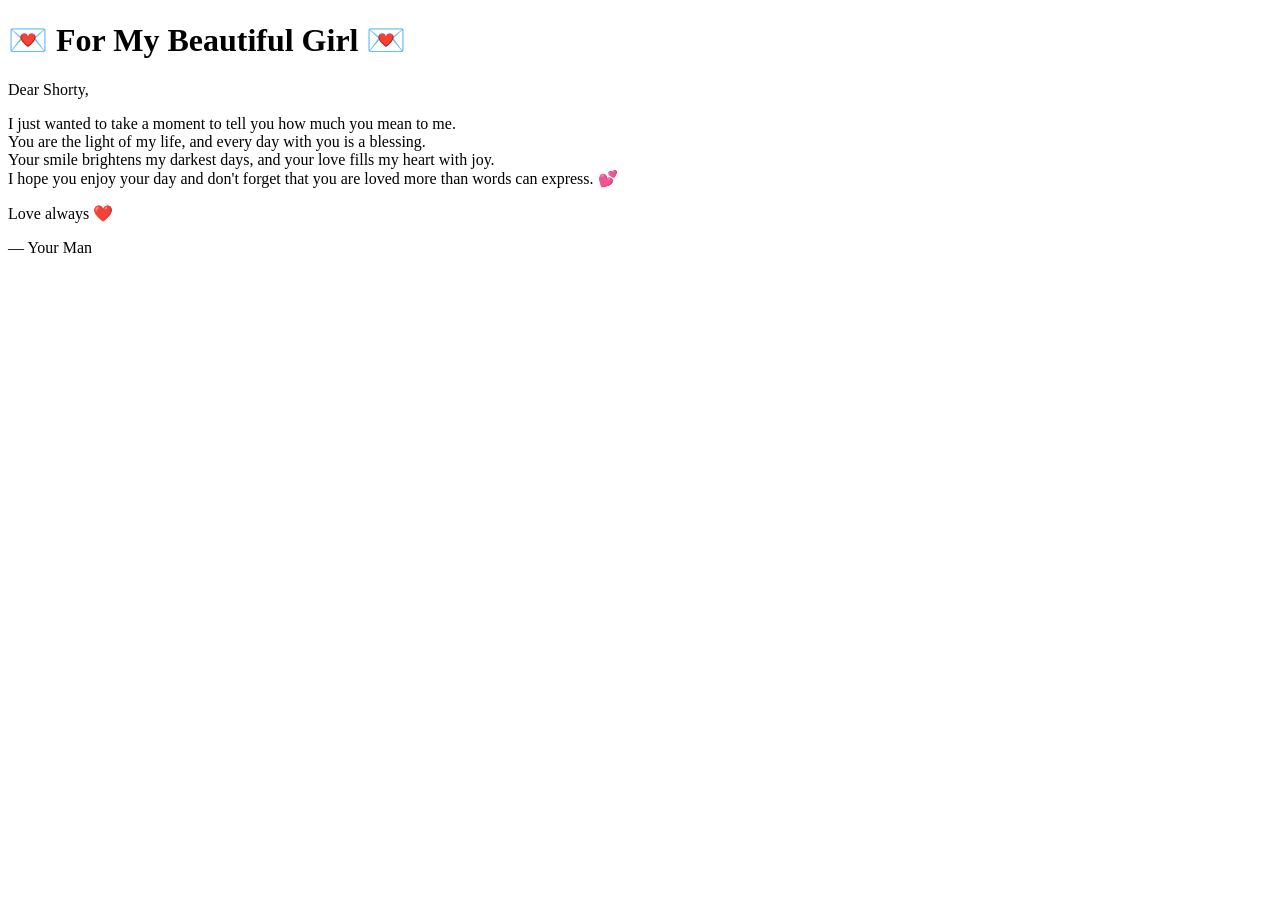
==== letter.html @ fc733c93 "Add files via upload" ====
<!DOCTYPE html>
<html lang="en">
<head>
    <meta charset="UTF-8">
    <meta name="viewport" content="width=device-width, initial-scale=1.0">
    <title>For You ❤️</title>
    <link rel="stylesheet" href="style.css">
</head>
<body>

    <div class="letter-container">
        <h1>💌 For My Beautiful Girl 💌</h1>

        <div class="letter">
            <p>
                Dear Shorty,
            </p>

            <p>
                I just wanted to take a moment to tell you how much you mean to me.<br>
                You are the light of my life, and every day with you is a blessing.<br>
                Your smile brightens my darkest days, and your love fills my heart with joy.<br>
                I hope you enjoy your day and don't forget that you are loved more than words can express. 💕
            </p>

            <p>
                Love always ❤️
            </p>

            <p>
                — Your Man
            </p>
        </div>
    </div>

</body>
</html>
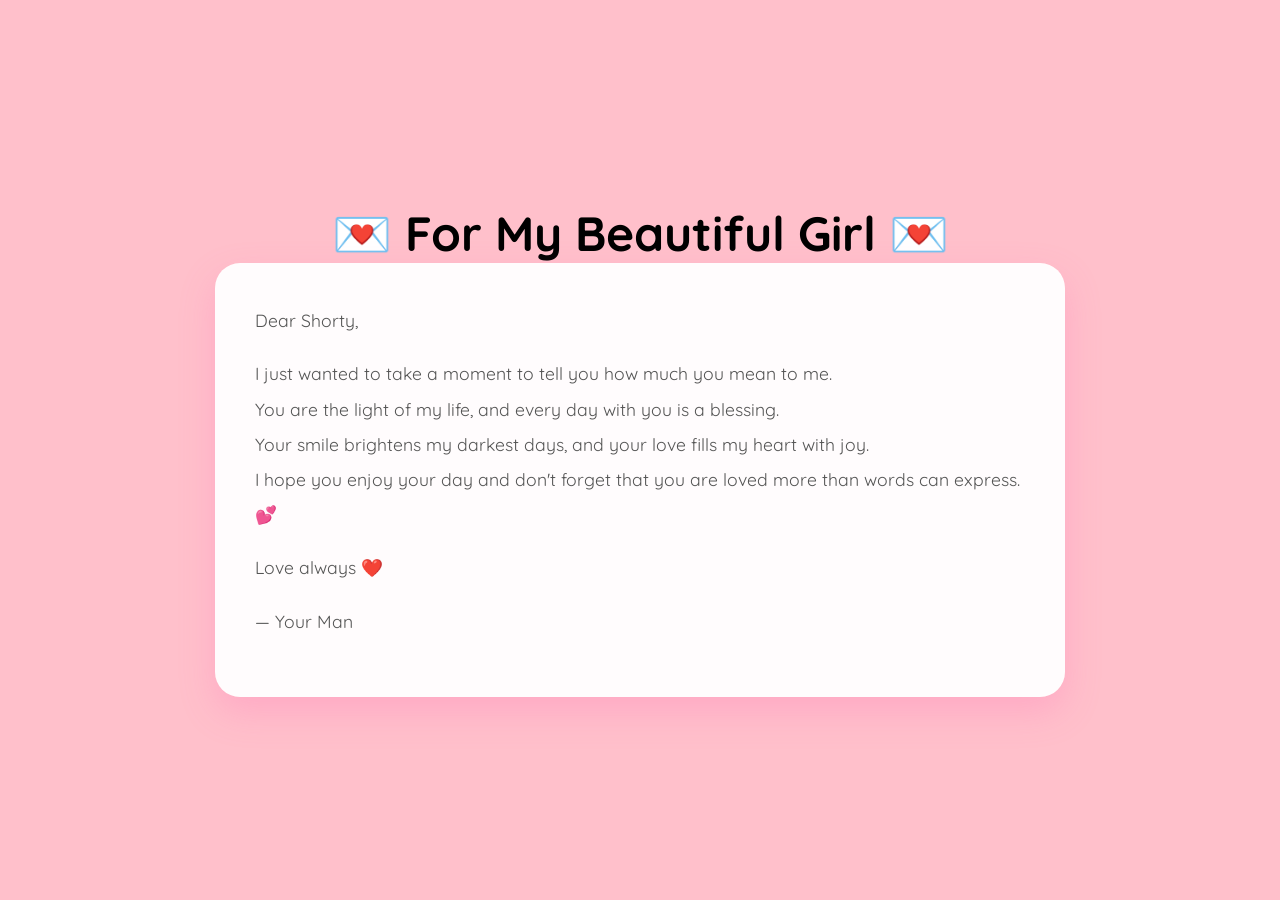
==== commit e114e1f1: "Add files via upload" ====
--- a/letter.html
+++ b/letter.html
@@ -4,7 +4,7 @@
     <meta charset="UTF-8">
     <meta name="viewport" content="width=device-width, initial-scale=1.0">
     <title>For You ❤️</title>
-    <link rel="stylesheet" href="style.css">
+<link rel="stylesheet" href="styles.css">
 </head>
 <body>
 
--- a/styles.css
+++ b/styles.css
@@ -0,0 +1,213 @@
+@import url('https://fonts.googleapis.com/css2?family=Pacifico&family=Quicksand:wght@400;500;700&display=swap');
+
+*{
+    margin:0;
+    padding:0;
+    box-sizing:border-box;
+}
+
+body{
+    margin: 0;
+    min-height: 100vh;
+
+    display: flex;
+    justify-content: center;
+    align-items: center;
+    text-align: center;
+
+    background-color: #ffc0cb; /* Pink */
+
+    font-family: 'Quicksand', sans-serif;
+    overflow: hidden;
+}
+
+/* Main Content */
+
+.container{
+    z-index:2;
+    padding:20px;
+}
+
+/* Ensure hero styles apply only on the landing page */
+.hero h1{
+
+    font-family:'Pacifico',cursive;
+    font-size:5rem;
+    color:white;
+    text-shadow:
+        0 0 10px rgba(255,255,255,0.8),
+        0 0 20px rgba(255,105,180,0.5);
+
+    margin-bottom:20px;
+}
+
+.hero .subtitle{
+    font-size:1.3rem;
+    color:white;
+    margin-bottom:40px;
+    font-weight:600;
+}
+
+
+/* Button */
+
+.hero button{
+    padding:18px 45px;
+    border:none;
+    border-radius:50px;
+
+    background:white;
+    color:#ff4f81;
+
+    font-size:1.2rem;
+    font-weight:700;
+
+    cursor:pointer;
+
+    box-shadow:
+        0 8px 25px rgba(255,105,180,0.4);
+
+    transition:all .3s ease;
+}
+
+.hero button:hover{
+    transform:translateY(-6px) scale(1.08);
+}
+
+.hero button:active{
+    transform:scale(.98);
+}
+
+.hero button:focus-visible{
+
+    outline: 3px solid rgba(255,255,255,0.85);
+    outline-offset: 4px;
+}
+
+
+/* Floating Hearts */
+
+.hearts{
+    position:absolute;
+    inset:0;
+    pointer-events:none;
+}
+
+.hearts span{
+    position:absolute;
+    font-size:2.5rem;
+    animation:float 5s ease-in-out infinite;
+    opacity:.9;
+    will-change: transform;
+}
+
+
+.hearts span:nth-child(1){
+    top:8%;
+    left:10%;
+}
+
+.hearts span:nth-child(2){
+    top:15%;
+    right:12%;
+}
+
+.hearts span:nth-child(3){
+    bottom:15%;
+    left:15%;
+}
+
+.hearts span:nth-child(4){
+    bottom:12%;
+    right:10%;
+}
+
+.hearts span:nth-child(5){
+    top:45%;
+    left:5%;
+}
+
+.hearts span:nth-child(6){
+    top:10%;
+    left:50%;
+}
+
+.hearts span:nth-child(7){
+    top:55%;
+    right:8%;
+}
+
+.hearts span:nth-child(8){
+    bottom:30%;
+    left:80%;
+}
+
+@keyframes float{
+    0%,100%{
+        transform:translateY(0);
+    }
+
+    50%{
+        transform:translateY(-20px);
+    }
+}
+
+/* Letter Page */
+
+.letter-container{
+    width:90%;
+    max-width:850px;
+    display:flex;
+    flex-direction:column;
+    align-items:center;
+}
+
+.letter-container h1{
+    font-size:3rem;
+}
+
+.letter{
+    width:100%;
+    background:rgba(255,255,255,0.95);
+
+    padding:40px;
+
+    border-radius:25px;
+
+    box-shadow:
+        0 15px 35px rgba(255,105,180,.25);
+
+    line-height:2;
+    color:#555;
+
+    text-align:left;
+
+    backdrop-filter:blur(5px);
+}
+
+.letter p{
+    margin-bottom:18px;
+    font-size:1.1rem;
+}
+
+/* Mobile */
+
+@media(max-width:768px){
+
+    .hero h1{
+        font-size:3rem;
+    }
+
+    .hero .subtitle{
+        font-size:1rem;
+    }
+
+    .hero button{
+        padding:15px 35px;
+    }
+
+    .letter{
+        padding:25px;
+    }
+}
+
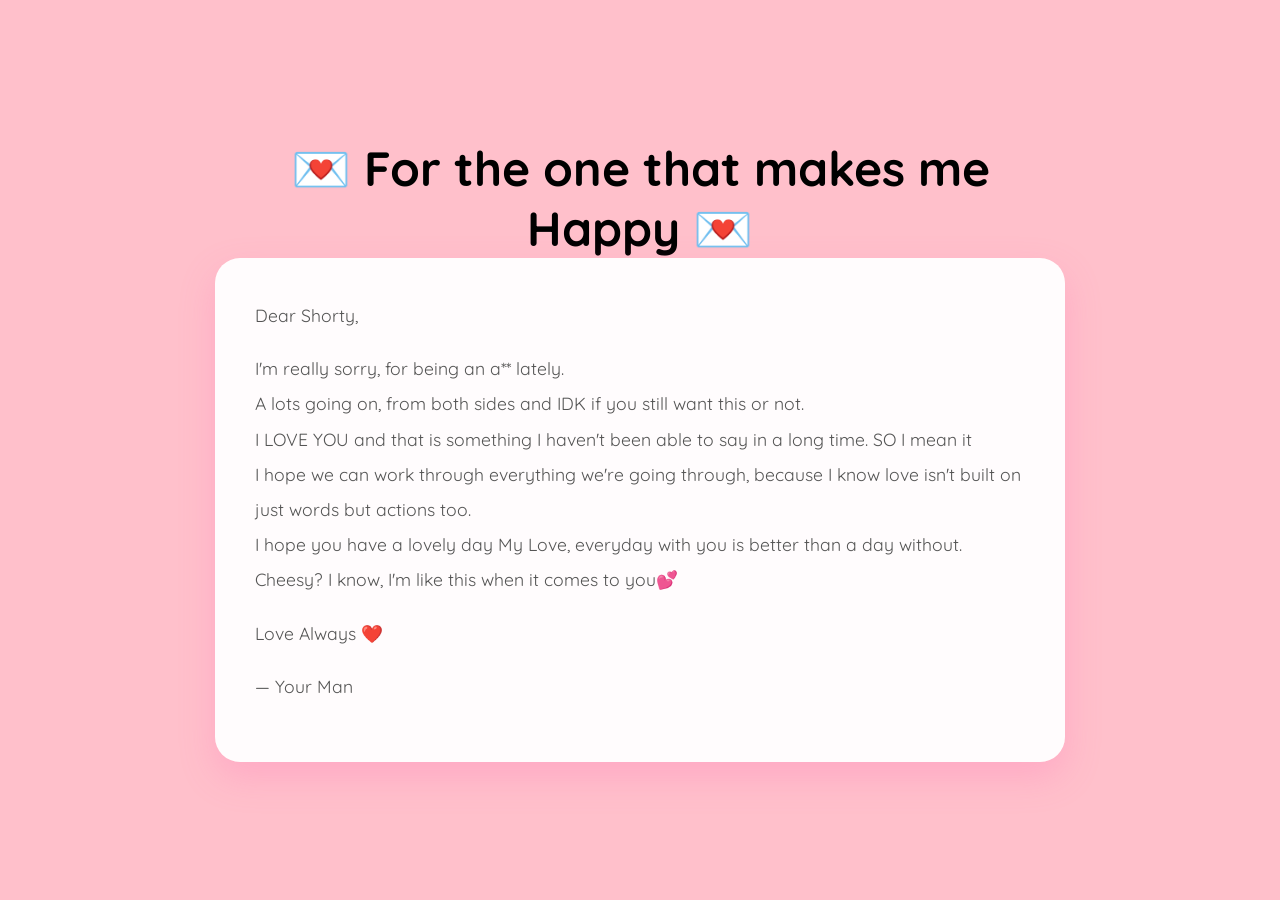
==== commit c42bd968: "Add files via upload" ====
--- a/letter.html
+++ b/letter.html
@@ -9,7 +9,7 @@
 <body>
 
     <div class="letter-container">
-        <h1>💌 For My Beautiful Girl 💌</h1>
+        <h1>💌 For the one that makes me Happy 💌</h1>
 
         <div class="letter">
             <p>
@@ -17,14 +17,15 @@
             </p>
 
             <p>
-                I just wanted to take a moment to tell you how much you mean to me.<br>
-                You are the light of my life, and every day with you is a blessing.<br>
-                Your smile brightens my darkest days, and your love fills my heart with joy.<br>
-                I hope you enjoy your day and don't forget that you are loved more than words can express. 💕
+                I'm really sorry, for being an a** lately.<br>
+                A lots going on, from both sides and IDK if you still want this or not.<br>
+                I LOVE YOU and that is something I haven't been able to say in a long time. SO I mean it<br>
+                I hope we can work through everything we're going through, because I know love isn't built on just words but actions too.<br> 
+                I hope you have a lovely day My Love, everyday with you is better than a day without. Cheesy? I know, I'm like this when it comes to you💕
             </p>
 
             <p>
-                Love always ❤️
+                Love Always ❤️
             </p>
 
             <p>
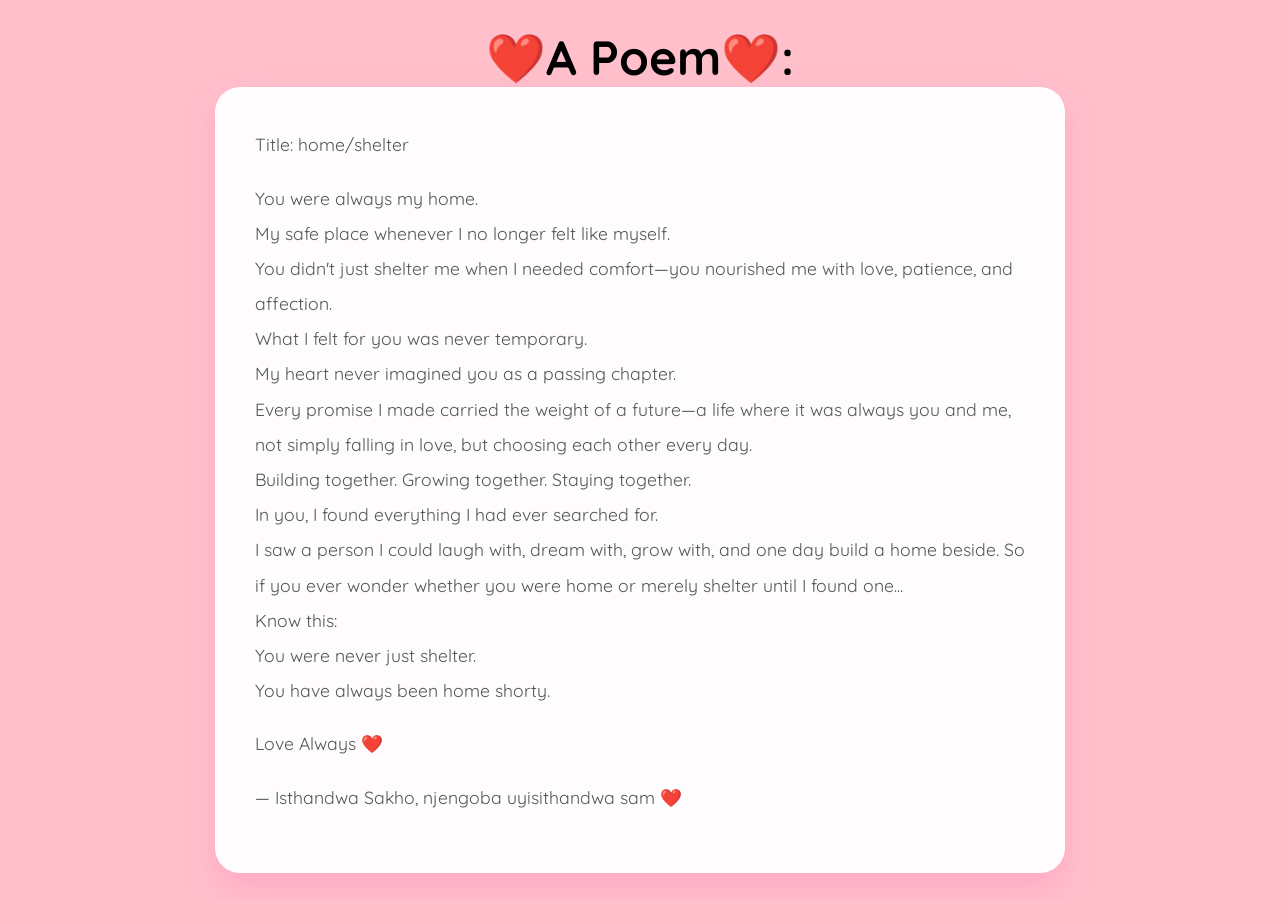
==== commit 0d28ccdf: "Add files via upload" ====
--- a/letter.html
+++ b/letter.html
@@ -9,19 +9,27 @@
 <body>
 
     <div class="letter-container">
-        <h1>💌 For the one that makes me Happy 💌</h1>
+        <h1>❤️A Poem❤️: </h1>
 
         <div class="letter">
             <p>
-                Dear Shorty,
+                Title: home/shelter
             </p>
 
             <p>
-                I'm really sorry, for being an a** lately.<br>
-                A lots going on, from both sides and IDK if you still want this or not.<br>
-                I LOVE YOU and that is something I haven't been able to say in a long time. SO I mean it<br>
-                I hope we can work through everything we're going through, because I know love isn't built on just words but actions too.<br> 
-                I hope you have a lovely day My Love, everyday with you is better than a day without. Cheesy? I know, I'm like this when it comes to you💕
+                You were always my home.<br>
+                My safe place whenever I no longer felt like myself.<br>
+                You didn't just shelter me when I needed comfort—you nourished me with love, patience, and affection.<br>
+                What I felt for you was never temporary.<br>
+                My heart never imagined you as a passing chapter.<br>
+                Every promise I made carried the weight of a future—a life where it was always you and me, not simply falling in love, but choosing each other every day.<br>
+                Building together. Growing together. Staying together.<br>
+                In you, I found everything I had ever searched for.<br>
+                I saw a person I could laugh with, dream with, grow with, and one day build a home beside.
+                So if you ever wonder whether you were home or merely shelter until I found one...<br>
+                Know this:<br>
+                You were never just shelter.<br>
+                You have always been home shorty.
             </p>
 
             <p>
@@ -29,7 +37,7 @@
             </p>
 
             <p>
-                — Your Man
+                — Isthandwa Sakho, njengoba uyisithandwa sam ❤️
             </p>
         </div>
     </div>
--- a/styles.css
+++ b/styles.css
@@ -11,14 +11,19 @@
     min-height: 100vh;
 
     display: flex;
-    justify-content: center;
-    align-items: center;
+
     text-align: center;
 
     background-color: #ffc0cb; /* Pink */
 
     font-family: 'Quicksand', sans-serif;
-    overflow: hidden;
+    overflow-x: hidden;
+    overflow-y: auto;
+}
+
+.container,
+.letter-container{
+    margin:auto;
 }
 
 /* Main Content */
@@ -48,10 +53,22 @@
     font-weight:600;
 }
 
+/* Game entry title */
+.game-title{
+    font-family:'Pacifico',cursive;
+    font-size:3.2rem;
+    color:white;
+    text-shadow:
+        0 0 10px rgba(255,255,255,0.8),
+        0 0 20px rgba(255,105,180,0.5);
+    line-height:1.3;
+    margin-bottom:20px;
+}
+
 
 /* Button */
 
-.hero button{
+.btn-yes{
     padding:18px 45px;
     border:none;
     border-radius:50px;
@@ -70,15 +87,40 @@
     transition:all .3s ease;
 }
 
-.hero button:hover{
+.btn-no{
+    padding:18px 45px;
+    border:none;
+    border-radius:50px;
+
+    background:rgba(255,255,255,.75);
+    color:#888;
+
+    font-size:1.2rem;
+    font-weight:700;
+
+    cursor:pointer;
+
+    box-shadow:
+        0 4px 15px rgba(0,0,0,.1);
+
+    transition:all .3s ease;
+}
+
+.btn-yes:hover{
     transform:translateY(-6px) scale(1.08);
 }
 
-.hero button:active{
+.btn-no:hover{
+    transform:translateY(-3px) scale(1.04);
+}
+
+.btn-yes:active,
+.btn-no:active{
     transform:scale(.98);
 }
 
-.hero button:focus-visible{
+.btn-yes:focus-visible,
+.btn-no:focus-visible{
 
     outline: 3px solid rgba(255,255,255,0.85);
     outline-offset: 4px;
@@ -88,9 +130,10 @@
 /* Floating Hearts */
 
 .hearts{
-    position:absolute;
+    position:fixed;
     inset:0;
     pointer-events:none;
+    z-index:1;
 }
 
 .hearts span{
@@ -198,11 +241,17 @@
         font-size:3rem;
     }
 
+    .game-title{
+        font-size:2.1rem;
+    }
+
     .hero .subtitle{
         font-size:1rem;
     }
 
-    .hero button{
+    .btn-yes,
+    .btn-no,
+    .btn-no-outline{
         padding:15px 35px;
     }
 
@@ -211,3 +260,333 @@
     }
 }
 
+/* ========================================
+   GAME PAGES (index / quiz / result)
+======================================== */
+
+/* Button groups */
+.btn-group{
+    display:flex;
+    gap:20px;
+    justify-content:center;
+    flex-wrap:wrap;
+    align-items:center;
+}
+
+/* Generic answer / outline buttons */
+.btn-answer,
+.btn-no-outline{
+    font-family:'Quicksand', sans-serif;
+    font-size:1.2rem;
+    font-weight:700;
+    border:none;
+    border-radius:50px;
+    cursor:pointer;
+    transition:all .3s ease;
+}
+
+/* Error message */
+.error-msg{
+    margin:25px auto 0;
+    min-height:30px;
+    font-size:1.05rem;
+    font-weight:700;
+    color:#d32f2f;
+    background:rgba(255,255,255,.92);
+    padding:12px 22px;
+    border-radius:50px;
+    display:inline-block;
+    opacity:0;
+    transform:translateY(-8px);
+    transition:all .35s ease;
+    box-shadow:0 6px 20px rgba(211,47,47,.2);
+    max-width:90%;
+}
+
+.error-msg.show{
+    opacity:1;
+    transform:translateY(0);
+}
+
+/* Shake animation */
+.shake{
+    animation:shake .5s ease;
+}
+
+@keyframes shake{
+    0%,100%{transform:translateX(0);}
+    20%{transform:translateX(-12px);}
+    40%{transform:translateX(12px);}
+    60%{transform:translateX(-8px);}
+    80%{transform:translateX(8px);}
+}
+
+/* ---------- QUIZ PAGE ---------- */
+
+.quiz-container{
+    width:90%;
+    max-width:700px;
+    display:flex;
+    flex-direction:column;
+    gap:28px;
+    padding:30px 0;
+}
+
+.progress{
+    width:100%;
+}
+
+.progress span{
+    display:block;
+    margin-bottom:10px;
+    font-weight:700;
+    color:white;
+    font-size:1.1rem;
+    text-shadow:0 2px 8px rgba(255,105,180,.4);
+}
+
+.progress-bar{
+    width:100%;
+    height:12px;
+    background:rgba(255,255,255,.45);
+    border-radius:50px;
+    overflow:hidden;
+}
+
+.progress-fill{
+    height:100%;
+    width:0;
+    background:linear-gradient(90deg,#ff4f81,#ff8fb1);
+    border-radius:50px;
+    transition:width .5s ease;
+}
+
+.quiz-card{
+    background:rgba(255,255,255,.95);
+    padding:40px 30px;
+    border-radius:25px;
+    box-shadow:0 15px 35px rgba(255,105,180,.25);
+}
+
+.quiz-card h2{
+    font-family:'Pacifico',cursive;
+    font-size:1.8rem;
+    color:#ff4f81;
+    line-height:1.5;
+    margin-bottom:35px;
+    min-height:120px;
+    display:flex;
+    align-items:center;
+    justify-content:center;
+    text-align:center;
+}
+
+.quiz-btns{
+    gap:15px;
+}
+
+.btn-answer{
+    min-width:160px;
+    padding:16px 30px;
+}
+
+.btn-true{
+    background:#ff4f81;
+    color:white;
+    box-shadow:0 8px 20px rgba(255,79,129,.4);
+}
+
+.btn-false{
+    background:#f0f0f0;
+    color:#888;
+    box-shadow:0 4px 12px rgba(0,0,0,.08);
+}
+
+.btn-true:hover,
+.btn-false:hover{
+    transform:translateY(-4px) scale(1.05);
+}
+
+.btn-answer.correct{
+    background:#4caf50;
+    color:white;
+    box-shadow:0 8px 20px rgba(76,175,80,.4);
+}
+
+.btn-answer.wrong{
+    background:#d32f2f;
+    color:white;
+    box-shadow:0 8px 20px rgba(211,47,47,.4);
+}
+
+.btn-answer.dimmed{
+    opacity:.5;
+    transform:scale(.95);
+}
+
+.btn-answer:disabled{
+    cursor:default;
+}
+
+/* ---------- RESULT PAGE ---------- */
+
+.result-container{
+    width:90%;
+    max-width:650px;
+    display:flex;
+    flex-direction:column;
+    gap:22px;
+    padding:35px 0;
+}
+
+.result-title{
+    font-family:'Pacifico',cursive;
+    font-size:3rem;
+    color:white;
+    text-shadow:
+        0 0 10px rgba(255,255,255,.8),
+        0 0 20px rgba(255,105,180,.5);
+}
+
+.score-box,
+.love-meter,
+.rating-box{
+    background:rgba(255,255,255,.95);
+    border-radius:25px;
+    padding:30px;
+    box-shadow:0 15px 35px rgba(255,105,180,.25);
+}
+
+.score-box{
+    padding:20px 30px;
+}
+
+.big-score{
+    font-size:4.5rem;
+    font-weight:700;
+    color:#ff4f81;
+    line-height:1.1;
+}
+
+.big-score .score-total{
+    font-size:2rem;
+    color:#999;
+}
+
+.score-label{
+    color:#777;
+    font-weight:600;
+    font-size:1rem;
+    margin-top:5px;
+}
+
+.love-meter{
+    text-align:left;
+}
+
+.meter-label{
+    display:flex;
+    justify-content:space-between;
+    align-items:center;
+    font-weight:700;
+    color:#555;
+    margin-bottom:8px;
+    font-size:1rem;
+}
+
+.meter-label span:last-child{
+    color:#ff4f81;
+}
+
+.meter-bar{
+    height:16px;
+    background:#f0e0e4;
+    border-radius:50px;
+    overflow:hidden;
+    margin-bottom:20px;
+}
+
+.meter-bar:last-of-type{
+    margin-bottom:0;
+}
+
+.meter-fill{
+    height:100%;
+    width:0;
+    border-radius:50px;
+    transition:width 1.2s ease;
+}
+
+.grade-fill{
+    background:linear-gradient(90deg,#ff4f81,#ff8fb1);
+}
+
+.love-fill{
+    width:100%;
+    background:linear-gradient(90deg,#ff8fb1,#ff4f81,#ff8fb1);
+    background-size:200% 100%;
+    animation:lovepulse 2s ease-in-out infinite;
+}
+
+@keyframes lovepulse{
+    0%,100%{background-position:0% 50%;}
+    50%{background-position:100% 50%;}
+}
+
+.rating-box h2{
+    font-family:'Pacifico',cursive;
+    font-size:2rem;
+    color:#ff4f81;
+    margin-bottom:12px;
+}
+
+.rating-box p{
+    color:#666;
+    font-size:1.1rem;
+    line-height:1.8;
+}
+
+.result-btns{
+    margin-top:5px;
+}
+
+.btn-no-outline{
+    padding:18px 45px;
+    background:rgba(255,255,255,.75);
+    color:#ff4f81;
+    box-shadow:0 4px 15px rgba(0,0,0,.1);
+}
+
+.btn-no-outline:hover{
+    transform:translateY(-4px) scale(1.05);
+}
+
+/* ---------- GAME MOBILE ---------- */
+
+@media(max-width:768px){
+
+    .result-title{
+        font-size:2.1rem;
+    }
+
+    .quiz-card{
+        padding:30px 20px;
+    }
+
+    .quiz-card h2{
+        font-size:1.4rem;
+        min-height:auto;
+        padding:5px;
+    }
+
+    .big-score{
+        font-size:3.2rem;
+    }
+
+    .btn-answer{
+        min-width:130px;
+        padding:14px 22px;
+        font-size:1.05rem;
+    }
+}
+
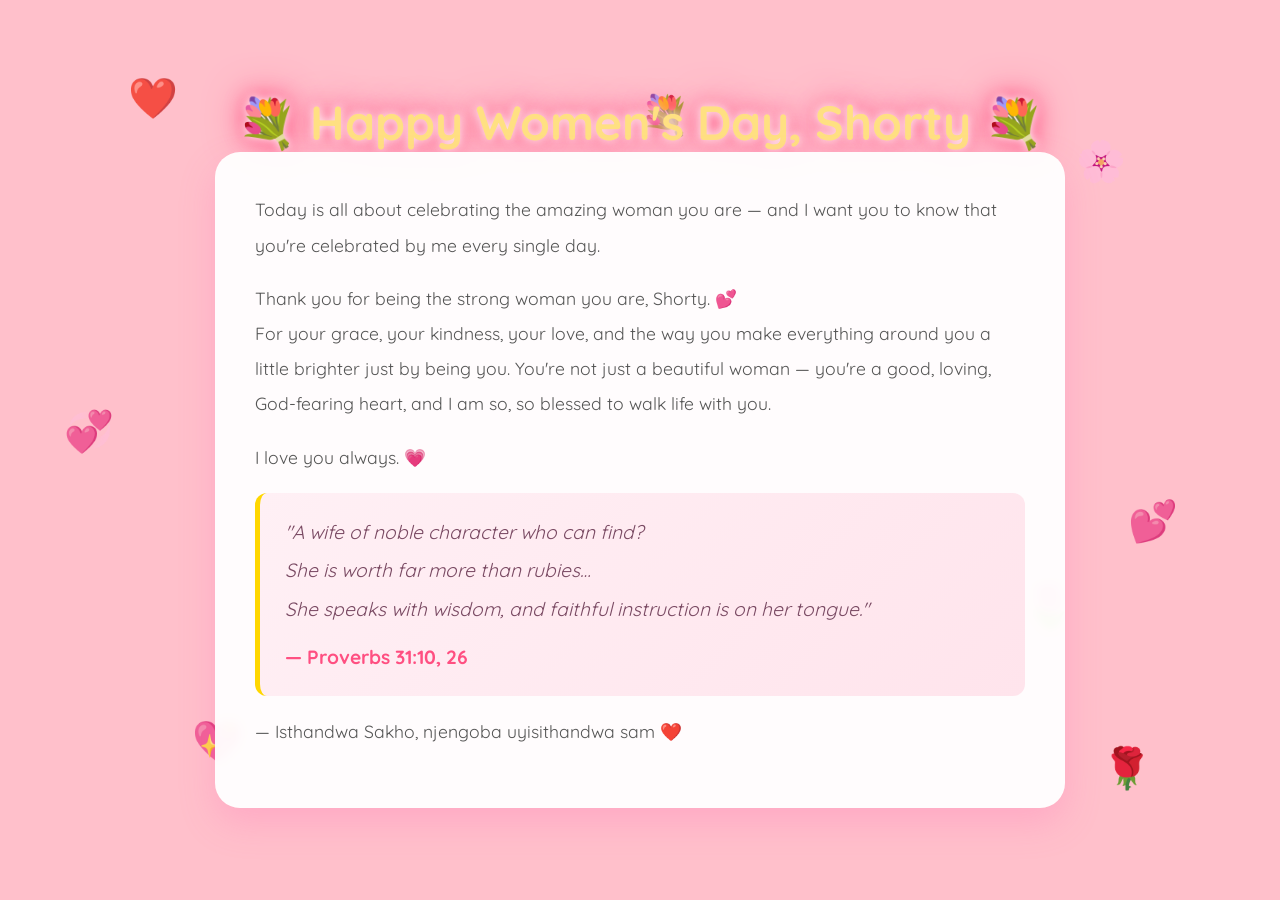
==== commit 184f1b5f: "Add files via upload" ====
--- a/letter.html
+++ b/letter.html
@@ -3,37 +3,48 @@
 <head>
     <meta charset="UTF-8">
     <meta name="viewport" content="width=device-width, initial-scale=1.0">
-    <title>For You ❤️</title>
+    <title>For You, Shorty ❤️</title>
 <link rel="stylesheet" href="styles.css">
 </head>
 <body>
 
+    <div class="hearts">
+        <span>❤️</span>
+        <span>🌸</span>
+        <span>💖</span>
+        <span>🌹</span>
+        <span>💞</span>
+        <span>💐</span>
+        <span>💕</span>
+        <span>🌷</span>
+    </div>
+
     <div class="letter-container">
-        <h1>❤️A Poem❤️: </h1>
+        <h1>💐 Happy Women's Day, Shorty 💐</h1>
 
         <div class="letter">
             <p>
-                Title: home/shelter
+                Today is all about celebrating the amazing woman you are — and I
+                want you to know that you're celebrated by me every single day.
             </p>
 
             <p>
-                You were always my home.<br>
-                My safe place whenever I no longer felt like myself.<br>
-                You didn't just shelter me when I needed comfort—you nourished me with love, patience, and affection.<br>
-                What I felt for you was never temporary.<br>
-                My heart never imagined you as a passing chapter.<br>
-                Every promise I made carried the weight of a future—a life where it was always you and me, not simply falling in love, but choosing each other every day.<br>
-                Building together. Growing together. Staying together.<br>
-                In you, I found everything I had ever searched for.<br>
-                I saw a person I could laugh with, dream with, grow with, and one day build a home beside.
-                So if you ever wonder whether you were home or merely shelter until I found one...<br>
-                Know this:<br>
-                You were never just shelter.<br>
-                You have always been home shorty.
+                Thank you for being the strong woman you are, Shorty. 💕<br>
+                For your grace, your kindness, your love, and the way you make
+                everything around you a little brighter just by being you.
+                You're not just a beautiful woman — you're a good, loving,
+                God-fearing heart, and I am so, so blessed to walk life with you.
             </p>
 
             <p>
-                Love Always ❤️
+                I love you always. 💗
+            </p>
+
+            <p class="verse">
+                "A wife of noble character who can find?<br>
+                She is worth far more than rubies…<br>
+                She speaks with wisdom, and faithful instruction is on her tongue."
+                <span class="verse-ref">— Proverbs 31:10, 26</span>
             </p>
 
             <p>
@@ -43,4 +54,4 @@
     </div>
 
 </body>
-</html>+</html>
--- a/styles.css
+++ b/styles.css
@@ -1,4 +1,4 @@
-@import url('https://fonts.googleapis.com/css2?family=Pacifico&family=Quicksand:wght@400;500;700&display=swap');
+@import url('https://fonts.googleapis.com/css2?family=Pacifico&family=Quicksand:wght@400;500;700&family=Press+Start+2P&display=swap');
 
 *{
     margin:0;
@@ -583,10 +583,586 @@
         font-size:3.2rem;
     }
 
-    .btn-answer{
+.btn-answer{
         min-width:130px;
         padding:14px 22px;
         font-size:1.05rem;
     }
 }
 
+/* ========================================
+   RETRO ARCADE + WOMEN'S DAY THEME
+======================================== */
+
+/* Women's Day gold accent for body */
+.hero, .quiz-container, .result-container, .letter-container{
+    position:relative;
+    z-index:2;
+}
+
+/* Arcade blinking title */
+.arcade-title{
+    font-family:'Press Start 2P',sans-serif;
+    font-size:2.2rem;
+    color:#ffe082;
+    text-shadow:
+        0 0 8px #fff,
+        0 0 20px #ff4f81,
+        0 0 40px #ff4f81;
+    line-height:1.6;
+    animation:blink 1.2s steps(2,start) infinite;
+    margin-bottom:20px;
+    letter-spacing:2px;
+}
+
+@keyframes blink{
+    0%,100%{opacity:1;}
+    50%{opacity:.7;}
+}
+
+/* Retro START prompt */
+.press-start{
+    font-family:'Press Start 2P',sans-serif;
+    font-size:.85rem;
+    color:#fff;
+    letter-spacing:3px;
+    margin-top:30px;
+    animation:blink 1.4s steps(2,start) infinite;
+}
+
+/* Women's Day tagline */
+.wday-tag{
+    font-size:1.2rem;
+    color:#fff;
+    font-weight:700;
+    margin-bottom:8px;
+    text-shadow:0 2px 8px rgba(255,105,180,.5);
+}
+
+/* Crown/queen badge */
+.queen-badge{
+    font-size:1.3rem;
+    color:#ffd700;
+    font-weight:700;
+    text-shadow:0 0 10px rgba(255,215,0,.6);
+    margin-bottom:15px;
+}
+
+/* Neon glow title override */
+.neon-title{
+    color:#ffe082;
+    text-shadow:
+        0 0 10px #fff,
+        0 0 20px #ff4f81,
+        0 0 40px #ff4f81;
+}
+
+/* ---------- COMBO STREAK ---------- */
+
+.combo-wrap{
+    min-height:34px;
+    margin-bottom:10px;
+}
+
+.combo{
+    display:inline-block;
+    font-family:'Press Start 2P',sans-serif;
+    font-size:.85rem;
+    color:#ffd700;
+    text-shadow:0 0 10px #ff4f81;
+    padding:8px 18px;
+    background:rgba(255,255,255,.2);
+    border:2px solid #ffd700;
+    border-radius:50px;
+    opacity:0;
+    transform:scale(.8);
+    transition:all .3s ease;
+}
+
+.combo.show{
+    opacity:1;
+    transform:scale(1);
+}
+
+.combo.big{
+    animation:comboPop .35s ease;
+}
+
+@keyframes comboPop{
+    0%{transform:scale(1);}
+    50%{transform:scale(1.35);}
+    100%{transform:scale(1);}
+}
+
+/* Fragile life-bar style progress */
+.progress-fill.heart-bar{
+    background:linear-gradient(90deg,#ff4f81,#ffd700);
+    box-shadow:0 0 12px rgba(255,215,0,.6);
+}
+
+/* ---------- CONFETTI ---------- */
+
+.confetti{
+    position:fixed;
+    top:-20px;
+    width:12px;
+    height:12px;
+    z-index:10;
+    pointer-events:none;
+    animation:fall linear forwards;
+}
+
+@keyframes fall{
+    to{
+        transform:translateY(110vh) rotate(720deg);
+        opacity:0;
+    }
+}
+
+/* ---------- VERSE (letter) ---------- */
+
+.letter .verse{
+    font-size:1.2rem;
+    font-style:italic;
+    color:#7a4a63;
+    background:linear-gradient(135deg,#fff0f5,#ffe4ec);
+    padding:20px 25px;
+    border-left:5px solid #ffd700;
+    border-radius:12px;
+    line-height:2;
+}
+
+.verse-ref{
+    display:block;
+    margin-top:10px;
+    font-style:normal;
+    font-weight:700;
+    color:#ff4f81;
+}
+
+/* Letter heading gold */
+.letter-container h1{
+    color:#ffe082;
+    text-shadow:
+        0 0 10px #fff,
+        0 0 20px #ff4f81,
+        0 0 40px #ff4f81;
+}
+
+/* ---------- RETRO MOBILE ---------- */
+
+@media(max-width:768px){
+
+    .arcade-title{
+        font-size:1.3rem;
+    }
+
+    .press-start{
+        font-size:.6rem;
+    }
+
+    .wday-tag{
+        font-size:1rem;
+    }
+
+.combo{
+        font-size:.65rem;
+    }
+}
+
+/* ========================================
+   VIDEO-GAME INTRO
+======================================== */
+
+.intro-container{
+    width:90%;
+    max-width:700px;
+    display:flex;
+    flex-direction:column;
+    gap:20px;
+    padding:30px 0;
+    position:relative;
+    z-index:2;
+}
+
+.intro-card{
+    background:rgba(255,255,255,.95);
+    border-radius:25px;
+    padding:40px 35px;
+    box-shadow:0 15px 35px rgba(255,105,180,.25);
+    text-align:center;
+}
+
+.chapter-tag{
+    font-family:'Press Start 2P',sans-serif;
+    font-size:.7rem;
+    color:#ff4f81;
+    letter-spacing:2px;
+    margin-bottom:20px;
+}
+
+.intro-title{
+    font-family:'Pacifico',cursive;
+    font-size:2.4rem;
+    color:#ff4f81;
+    margin-bottom:20px;
+}
+
+.intro-text{
+    font-size:1.2rem;
+    color:#555;
+    line-height:1.9;
+    margin-bottom:25px;
+}
+
+.verse-block{
+    background:linear-gradient(135deg,#fff0f5,#ffe4ec);
+    border-left:5px solid #ffd700;
+    border-radius:12px;
+    padding:20px 25px;
+    margin-bottom:25px;
+}
+
+.verse-text{
+    font-size:1.2rem;
+    font-style:italic;
+    color:#7a4a63;
+    line-height:2;
+}
+
+.btn-next{
+    font-family:'Quicksand',sans-serif;
+    font-size:1.2rem;
+    font-weight:700;
+    border:none;
+    border-radius:50px;
+    cursor:pointer;
+    padding:16px 40px;
+    background:#ff4f81;
+    color:white;
+    box-shadow:0 8px 20px rgba(255,79,129,.4);
+    transition:all .3s ease;
+}
+
+.btn-next:hover{
+    transform:translateY(-4px) scale(1.05);
+}
+
+.hidden{
+    display:none;
+}
+
+/* ========================================
+   GAME STATION
+======================================== */
+
+.station-container{
+    width:90%;
+    max-width:900px;
+    display:flex;
+    flex-direction:column;
+    gap:22px;
+    padding:35px 0;
+    position:relative;
+    z-index:2;
+}
+
+.game-grid{
+    display:grid;
+    grid-template-columns:repeat(auto-fit,minmax(220px,1fr));
+    gap:20px;
+}
+
+.game-card{
+    background:rgba(255,255,255,.95);
+    border-radius:20px;
+    padding:25px 20px;
+    box-shadow:0 10px 25px rgba(255,105,180,.2);
+    cursor:pointer;
+    transition:all .3s ease;
+    border:2px solid transparent;
+}
+
+.game-card:hover{
+    transform:translateY(-6px) scale(1.03);
+    border-color:#ffd700;
+    box-shadow:0 15px 35px rgba(255,105,180,.35);
+}
+
+.game-icon{
+    font-size:3rem;
+    margin-bottom:10px;
+}
+
+.game-card h3{
+    font-family:'Pacifico',cursive;
+    color:#ff4f81;
+    font-size:1.4rem;
+    margin-bottom:8px;
+}
+
+.game-card p{
+    color:#777;
+    font-size:.95rem;
+    line-height:1.5;
+}
+
+/* ========================================
+   GAME PAGES (shared)
+======================================== */
+
+.game-page{
+    width:90%;
+    max-width:750px;
+    display:flex;
+    flex-direction:column;
+    gap:20px;
+    padding:30px 0;
+    position:relative;
+    z-index:2;
+}
+
+.hud{
+    display:flex;
+    justify-content:center;
+    gap:20px;
+    flex-wrap:wrap;
+}
+
+.hud-item{
+    background:rgba(255,255,255,.9);
+    color:#ff4f81;
+    font-weight:700;
+    padding:10px 20px;
+    border-radius:50px;
+    box-shadow:0 5px 15px rgba(255,105,180,.2);
+}
+
+.hud-item b{
+    font-size:1.2rem;
+}
+
+.game-nav{
+    margin-top:10px;
+}
+
+.hint{
+    color:white;
+    font-weight:600;
+    text-shadow:0 2px 8px rgba(255,105,180,.5);
+}
+
+/* Whack-a-Love */
+.board{
+    display:grid;
+    grid-template-columns:repeat(3,1fr);
+    gap:15px;
+    max-width:420px;
+    margin:0 auto;
+    width:100%;
+}
+
+.hole{
+    aspect-ratio:1;
+    background:rgba(255,255,255,.85);
+    border-radius:50%;
+    display:flex;
+    align-items:center;
+    justify-content:center;
+    box-shadow:inset 0 6px 15px rgba(0,0,0,.08);
+    cursor:pointer;
+    position:relative;
+    min-height:90px;
+}
+
+.target{
+    font-size:2.2rem;
+    animation:rise .4s ease;
+}
+
+.target.hit{
+    animation:hit .2s ease;
+}
+
+@keyframes rise{
+    from{transform:scale(0);}
+    to{transform:scale(1);}
+}
+
+@keyframes hit{
+    0%{transform:scale(1);}
+    50%{transform:scale(1.4);opacity:.5;}
+    100%{transform:scale(0);opacity:0;}
+}
+
+/* Memory */
+.memory-grid{
+    display:grid;
+    grid-template-columns:repeat(4,1fr);
+    gap:12px;
+    max-width:420px;
+    margin:0 auto;
+    width:100%;
+}
+
+.memory-card{
+    aspect-ratio:1;
+    background:linear-gradient(135deg,#ff4f81,#ff8fb1);
+    border-radius:15px;
+    display:flex;
+    align-items:center;
+    justify-content:center;
+    font-size:2rem;
+    color:white;
+    cursor:pointer;
+    box-shadow:0 8px 20px rgba(255,79,129,.3);
+    transition:all .3s ease;
+    user-select:none;
+}
+
+.memory-card.flipped{
+    background:white;
+    color:#ff4f81;
+    box-shadow:0 8px 20px rgba(0,0,0,.1);
+}
+
+.memory-card.matched{
+    background:#4caf50;
+    color:white;
+    cursor:default;
+}
+
+.memory-card:hover{
+    transform:scale(1.03);
+}
+
+/* Catch the Petals */
+.catch-area{
+    position:relative;
+    width:100%;
+    height:300px;
+    background:rgba(255,255,255,.85);
+    border-radius:20px;
+    overflow:hidden;
+    box-shadow:0 15px 35px rgba(255,105,180,.25);
+    cursor:none;
+    touch-action:none;
+}
+
+.basket{
+    position:absolute;
+    bottom:15px;
+    left:50%;
+    transform:translateX(-50%);
+    font-size:2.5rem;
+    transition:left .05s linear;
+    pointer-events:none;
+}
+
+.falling{
+    position:absolute;
+    top:-30px;
+    font-size:1.8rem;
+    animation:fallDown 2.5s linear forwards;
+    pointer-events:none;
+}
+
+@keyframes fallDown{
+    to{transform:translateY(340px);}
+}
+
+/* Know Me */
+.knowme-card h2{
+    font-family:'Quicksand',sans-serif;
+    font-size:1.4rem;
+    color:#333;
+    min-height:auto;
+    padding:10px;
+}
+
+/* Gift */
+.gift-grid{
+    display:grid;
+    grid-template-columns:repeat(3,1fr);
+    gap:15px;
+    max-width:420px;
+    margin:0 auto;
+    width:100%;
+}
+
+.gift-box{
+    aspect-ratio:1;
+    background:linear-gradient(135deg,#ffd700,#ffb300);
+    border-radius:15px;
+    display:flex;
+    align-items:center;
+    justify-content:center;
+    font-size:2.5rem;
+    cursor:pointer;
+    box-shadow:0 8px 20px rgba(255,179,0,.4);
+    transition:all .3s ease;
+}
+
+.gift-box.opened{
+    background:white;
+    box-shadow:0 8px 20px rgba(0,0,0,.1);
+    cursor:default;
+}
+
+.gift-box:hover{
+    transform:scale(1.05);
+}
+
+.gift-message{
+    background:rgba(255,255,255,.95);
+    color:#ff4f81;
+    font-weight:700;
+    font-size:1.2rem;
+    padding:20px;
+    border-radius:15px;
+    box-shadow:0 8px 20px rgba(255,105,180,.2);
+}
+
+/* Mobile for new pages */
+@media(max-width:768px){
+
+    .intro-card{
+        padding:25px 18px;
+    }
+
+    .intro-title{
+        font-size:1.7rem;
+    }
+
+    .intro-text{
+        font-size:1rem;
+    }
+
+    .btn-next{
+        font-size:1rem;
+        padding:14px 30px;
+    }
+
+    .game-card h3{
+        font-size:1.2rem;
+    }
+
+    .memory-grid{
+        grid-template-columns:repeat(4,1fr);
+        gap:8px;
+    }
+
+    .memory-card{
+        font-size:1.5rem;
+    }
+
+    .catch-area{
+        height:250px;
+    }
+
+    .gift-grid{
+        grid-template-columns:repeat(3,1fr);
+        gap:10px;
+    }
+}
+
